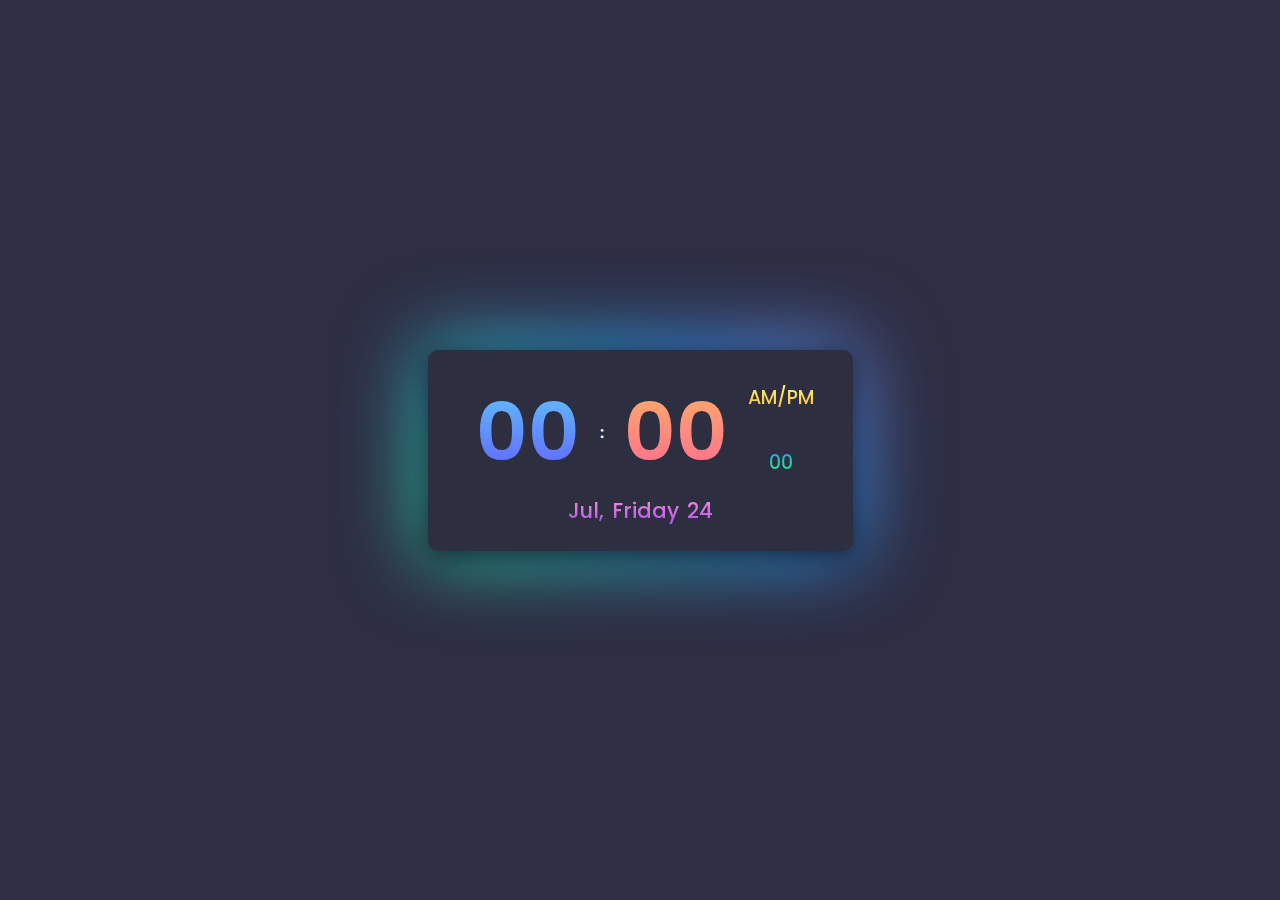
==== Digital.clock.html @ 8e5621d7 "digitalclock" ====
<!DOCTYPE html>
<html lang="en" dir="ltr">
<head>
  <meta charset="utf-8">
  <meta name="viewport" content="width=device-width, initial-scale=1.0">
  <title>Digital Clock Design | With 12-hour/24-hour format Switcher - Html, Css & Javascript</title>
  <link rel="stylesheet" href="style.css">
  <link rel="stylesheet" href="https://unicons.iconscout.com/release/v4.0.0/css/line.css">
</head>
<body>
   
   <div class="digital-clock">
     <i class="uil uil-ellipsis-v dot-menu-btn"></i>
     <ul class="dot-menu">
       <li class="menu-item">
         <span class="clock-format-text">24-hour format</span>
         <div class="format-switch-btn" data-format="12"></div>
       </li>
     </ul>
      <div class="time">
        <span class="hours">00</span>
        <span class="dots">:</span>
        <span class="minutes">00</span>
          <div class="right-side">
            <span class="period">AM/PM</span>
            <span class="seconds">00</span>
        </div>
      </div>
      <div class="calendar">
        <span class="month-name">Month</span>,
        <span class="day-name">Day</span>
        <span class="day-number">00</span>
       <!-- <span class="year">0000</span> -->
      </div>
   </div>
  <script>

    //Javascript for switch clock format
    const formatSwitchBtn = document.querySelector(".format-switch-btn");
      formatSwitchBtn.addEventListener("click", () => {
        formatSwitchBtn.classList.toggle("active");

        var formatValue = formatSwitchBtn.getAttribute("data-format"); 

        if(formatValue === "12"){
          formatSwitchBtn.setAttribute("data-format", "24");
        }
        else{
          formatSwitchBtn.setAttribute("data-format", "12");
        }
      });


    //Get current time in javascript
    function clock(){
      var today = new Date();

      var hours = today.getHours();
      var minutes = today.getMinutes();
      var seconds = today.getSeconds();
      let period = "AM";

      //Set the time period(AM/PM)
      if(hours >= 12){
        period = "PM";
      }

      //Set the 12-hour clock format
      var formatValue = formatSwitchBtn.getAttribute("data-format"); 

      if(formatValue === "12"){
      hours = hours > 12? hours % 12 : hours;
      }

      //Add the 0 for the values lower than 10
      if(hours < 10){
        hours = "0" + hours;
      }
      if(minutes < 10){
        minutes = "0" + minutes;
      }
      if(seconds < 10){
        seconds = "0" + seconds;
      }


      document.querySelector(".hours").innerHTML = hours;
      document.querySelector(".minutes").innerHTML = minutes;
      document.querySelector(".seconds").innerHTML = seconds;
      document.querySelector(".period").innerHTML = period;
    }

    var updateClock = setInterval(clock, 1000);

      
    //Get the date in javascript
    var today = new Date();
    const dayNumber = today.getDate();
    const year = today.getFullYear();
    const dayName = today.toLocaleString("default", {weekday:"long"});
    const monthName = today.toLocaleString("default", {month: "short"});

    document.querySelector(".month-name").innerHTML = monthName;
    document.querySelector(".day-name").innerHTML = dayName;
    document.querySelector(".day-number").innerHTML = dayNumber;
   // document.querySelector(".year").innerHTML = year;

    

    //Javascript for dot menu toggle
     const dotmenuBtn = document.querySelector(".dot-menu-btn");
     const dotMenu= document.querySelector(".dot-menu");

     dotmenuBtn.addEventListener("click", () => {
       dotMenu.classList.toggle("active");
     });

     dotmenuBtn.addEventListener("click", (e) => {
        if(e.target.id !== "active-menu"){
          dotMenu.classList.remove("active");
        }
      });
  </script>

</body>
</html>
---- style.css ----
@import url('https://fonts.googleapis.com/css2?family=Poppins:ital,wght@0,100;0,200;0,300;0,400;0,500;0,600;0,700;0,800;0,900;1,100;1,200;1,300;1,400;1,500;1,600;1,700;1,800;1,900&display=swap');

*{
    margin: 0;
    padding: 0;
    box-sizing: border-box;
    font-family: 'Poppins', sans-serif;
}
body{
    min-height:100vh;
    display:flex;
    justify-content: center;
    align-items: center;
    background: #2e2e44;
}
.digital-clock{
    position: relative;
    color: #fff;
    background: #2e2e41;
    width: 425px;
    padding: 20px 45px;
    box-shadow: 0 5px 25px rgba(14, 21, 37, 0.8); 
    border-radius: 10px;
    display: flex;
    justify-content: center;
    align-items: center;
    flex-direction: column;
}
.digital-clock:before{
    content: '';
    position: absolute;
    background: linear-gradient(45deg, #24ff6d, #2f93f1, #ff5e9a);
    background-size: 200% 200%;
    top: -5px;
    left: -5px;
    bottom: -5px;
    right: -5px;
    z-index: -1;
    filter: blur(40px);
    animation: glowing 10s ease infinite;
}
@keyframes glowing{
    0%{
        background-position: 0 50%;
    }
    50%{
        background-position: 100% 50%;
    }
    100%{
        background-position: 0 50%;
    }
}

.time{
    position: relative;
    display: flex;
    justify-content: center;
    align-items: center;
}      
.hours, .dots, .minutes{
    display: flex;
    justify-content: center;
    align-items: center;
    font-weight: 600;
    padding: 0 10px;
    line-height: 125px;
}

.hours, .minutes{
    font-size: 5em;
    color: #929292;
}
.hours{
    background:-webkit-linear-gradient(90deg, #634dff, #5fd4ff) ;
    -webkit-text-fill-color:transparent;
    -webkit-background-clip: text;
}
.minutes{
    background:-webkit-linear-gradient(90deg, #ff5e9a, #ffb960) ;
    -webkit-text-fill-color:transparent;
    -webkit-background-clip: text;
}
.right-side{
    position: relative;
    display: flex;
    justify-content: center;
    align-items: center;
    flex-direction: column;
    margin-left: 10px;
}
.period, .seconds{
    font-size: 1.2em;
    font-weight: 500;
}
.period{
    transform: translateY(-20px);
    background:-webkit-linear-gradient(90deg, #f7b63f, #faf879) ;
    -webkit-text-fill-color:transparent;
    -webkit-background-clip: text;
}

.seconds{
    transform: translateY(16px);
    background:-webkit-linear-gradient(90deg, #24ff6d, #2f93f1) ;
    -webkit-text-fill-color:transparent;
    -webkit-background-clip: text;
}
.calendar{
    display: flex;
    justify-content: center;
    align-items: center;
    font-size: 1.3em;
    font-weight: 500;
    margin-bottom: 5px;
    background:-webkit-linear-gradient(90deg, #ae4af6, #ff98d1) ;
    -webkit-text-fill-color:transparent;
    -webkit-background-clip: text;
} 
.day-name, .day-number, .year{
    margin-left: 8px;
}
.dot-menu-btn{
    position: absolute;
    top: 0;
    right: 0;
    margin: 10px;
    color: #efefef;
    font-size: 1.5em;
    cursor: pointer;
}
.dot-menu{
    z-index: 999;
    position: absolute;
    top: 7px;
    right: 5px;
    list-style: none;
    background: #353e54;
    padding: 10px 20px;
    border-radius: 5px;
    box-shadow: 0 5px 25px rgba(0, 0, 0, 0.5) ;
    visibility: hidden;
    opacity: 0;
}

.dot-menu.active{
    visibility: visible;

    opacity: 1;
}

.menu-item{
    display: flex;
    justify-content: center;
    align-items: center;
}
.clock-format-text{
    color: #efefef;
    font-size: 0.9em; 
    margin-right: 20px;
}
.format-switch-btn{
    width: 35px;
    height: 15px;
    background: #485470;
    border-radius: 75px;
    box-shadow: inset 2px 2px 4px rgba(255, 255, 255, 0.1),
                inset -2px -2px 4px rgba(0, 0, 0, 0.2);
    cursor: pointer;
    display: flex;
    justify-content: center;
    align-items: center;
}
.format-switch-btn:before{
content:'';
position: absolute;
width: 14px;
height: 14px;
background: #ff5e9a;
border-radius: 50%;
box-shadow: 0 5px 25px #ff5e9a;
transform: translateX(-10px);
transition: 0.3s ease;
transition-property: background, transform;

}
.format-switch-btn.active:before{
    background: #0bff8d;
    box-shadow: 0 5px 25px #0bff8d;
    transform: translateX(10px);

}
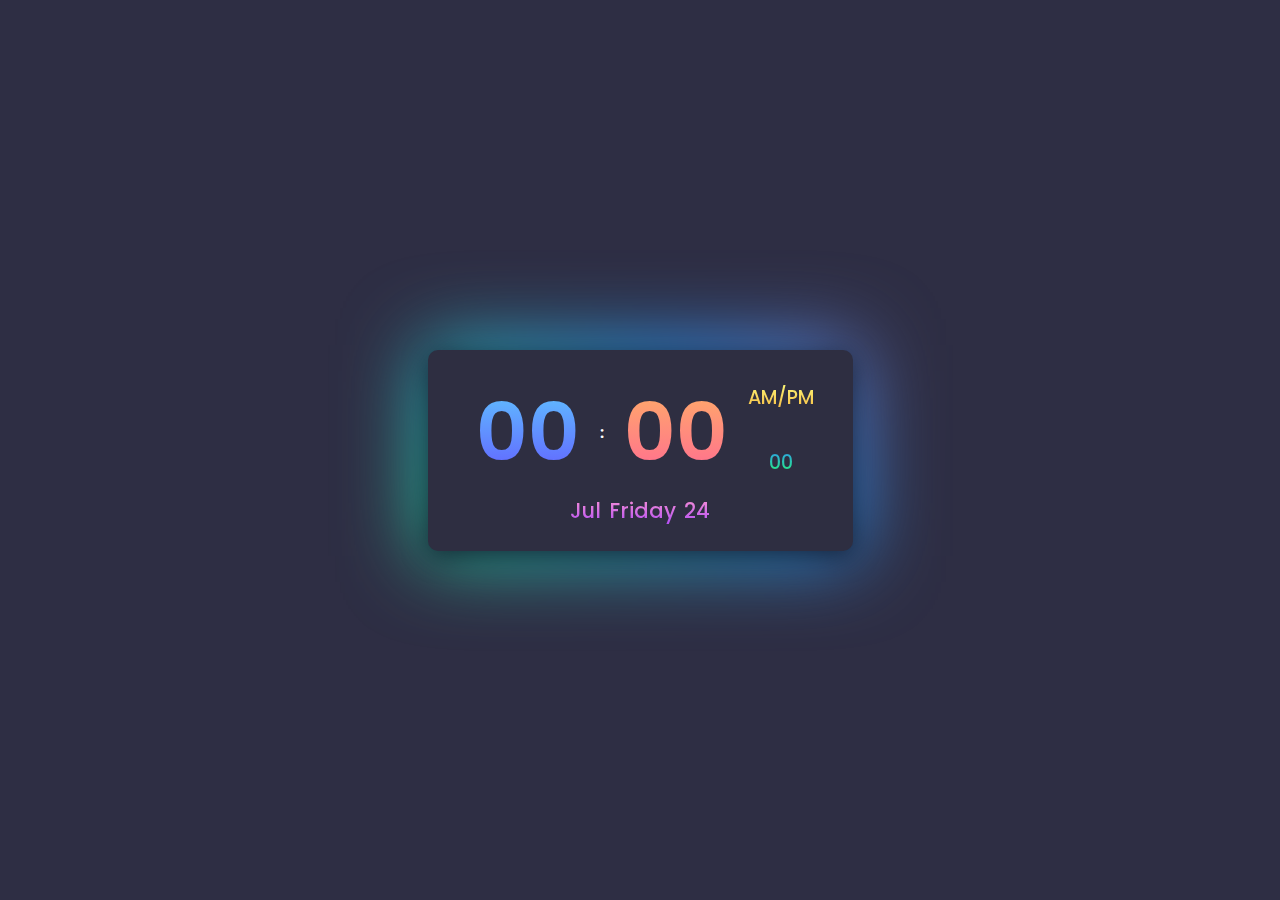
==== commit c4ae0fb3: "digitalclockedit" ====
--- a/Digital.clock.html
+++ b/Digital.clock.html
@@ -10,11 +10,11 @@
 <body>
    
    <div class="digital-clock">
-     <i class="uil uil-ellipsis-v dot-menu-btn"></i>
-     <ul class="dot-menu">
-       <li class="menu-item">
-         <span class="clock-format-text">24-hour format</span>
-         <div class="format-switch-btn" data-format="12"></div>
+     <i class="uil uil-ellipsis-v dot-menu-btn" id="active-menu"></i>
+     <ul class="dot-menu" id="active-menu">
+       <li class="menu-item" id="active-menu">
+         <span class="clock-format-text" id="active-menu">24-hour format</span>
+         <div class="format-switch-btn" id="active-menu" data-format="12"></div>
        </li>
      </ul>
       <div class="time">
@@ -27,7 +27,7 @@
         </div>
       </div>
       <div class="calendar">
-        <span class="month-name">Month</span>,
+        <span class="month-name">Month</span>
         <span class="day-name">Day</span>
         <span class="day-number">00</span>
        <!-- <span class="year">0000</span> -->
@@ -37,7 +37,9 @@
 
     //Javascript for switch clock format
     const formatSwitchBtn = document.querySelector(".format-switch-btn");
+
       formatSwitchBtn.addEventListener("click", () => {
+
         formatSwitchBtn.classList.toggle("active");
 
         var formatValue = formatSwitchBtn.getAttribute("data-format"); 
@@ -69,7 +71,7 @@
       var formatValue = formatSwitchBtn.getAttribute("data-format"); 
 
       if(formatValue === "12"){
-      hours = hours > 12? hours % 12 : hours;
+      hours = hours > 12 ? hours % 12 : hours;
       }
 
       //Add the 0 for the values lower than 10
@@ -109,13 +111,13 @@
 
     //Javascript for dot menu toggle
      const dotmenuBtn = document.querySelector(".dot-menu-btn");
-     const dotMenu= document.querySelector(".dot-menu");
+     const dotMenu = document.querySelector(".dot-menu");
 
      dotmenuBtn.addEventListener("click", () => {
        dotMenu.classList.toggle("active");
      });
 
-     dotmenuBtn.addEventListener("click", (e) => {
+     document.addEventListener("click", (e) => {
         if(e.target.id !== "active-menu"){
           dotMenu.classList.remove("active");
         }
--- a/style.css
+++ b/style.css
@@ -140,11 +140,11 @@
     box-shadow: 0 5px 25px rgba(0, 0, 0, 0.5) ;
     visibility: hidden;
     opacity: 0;
+    transition: 0.3s ease;
 }
 
 .dot-menu.active{
     visibility: visible;
-
     opacity: 1;
 }
 
